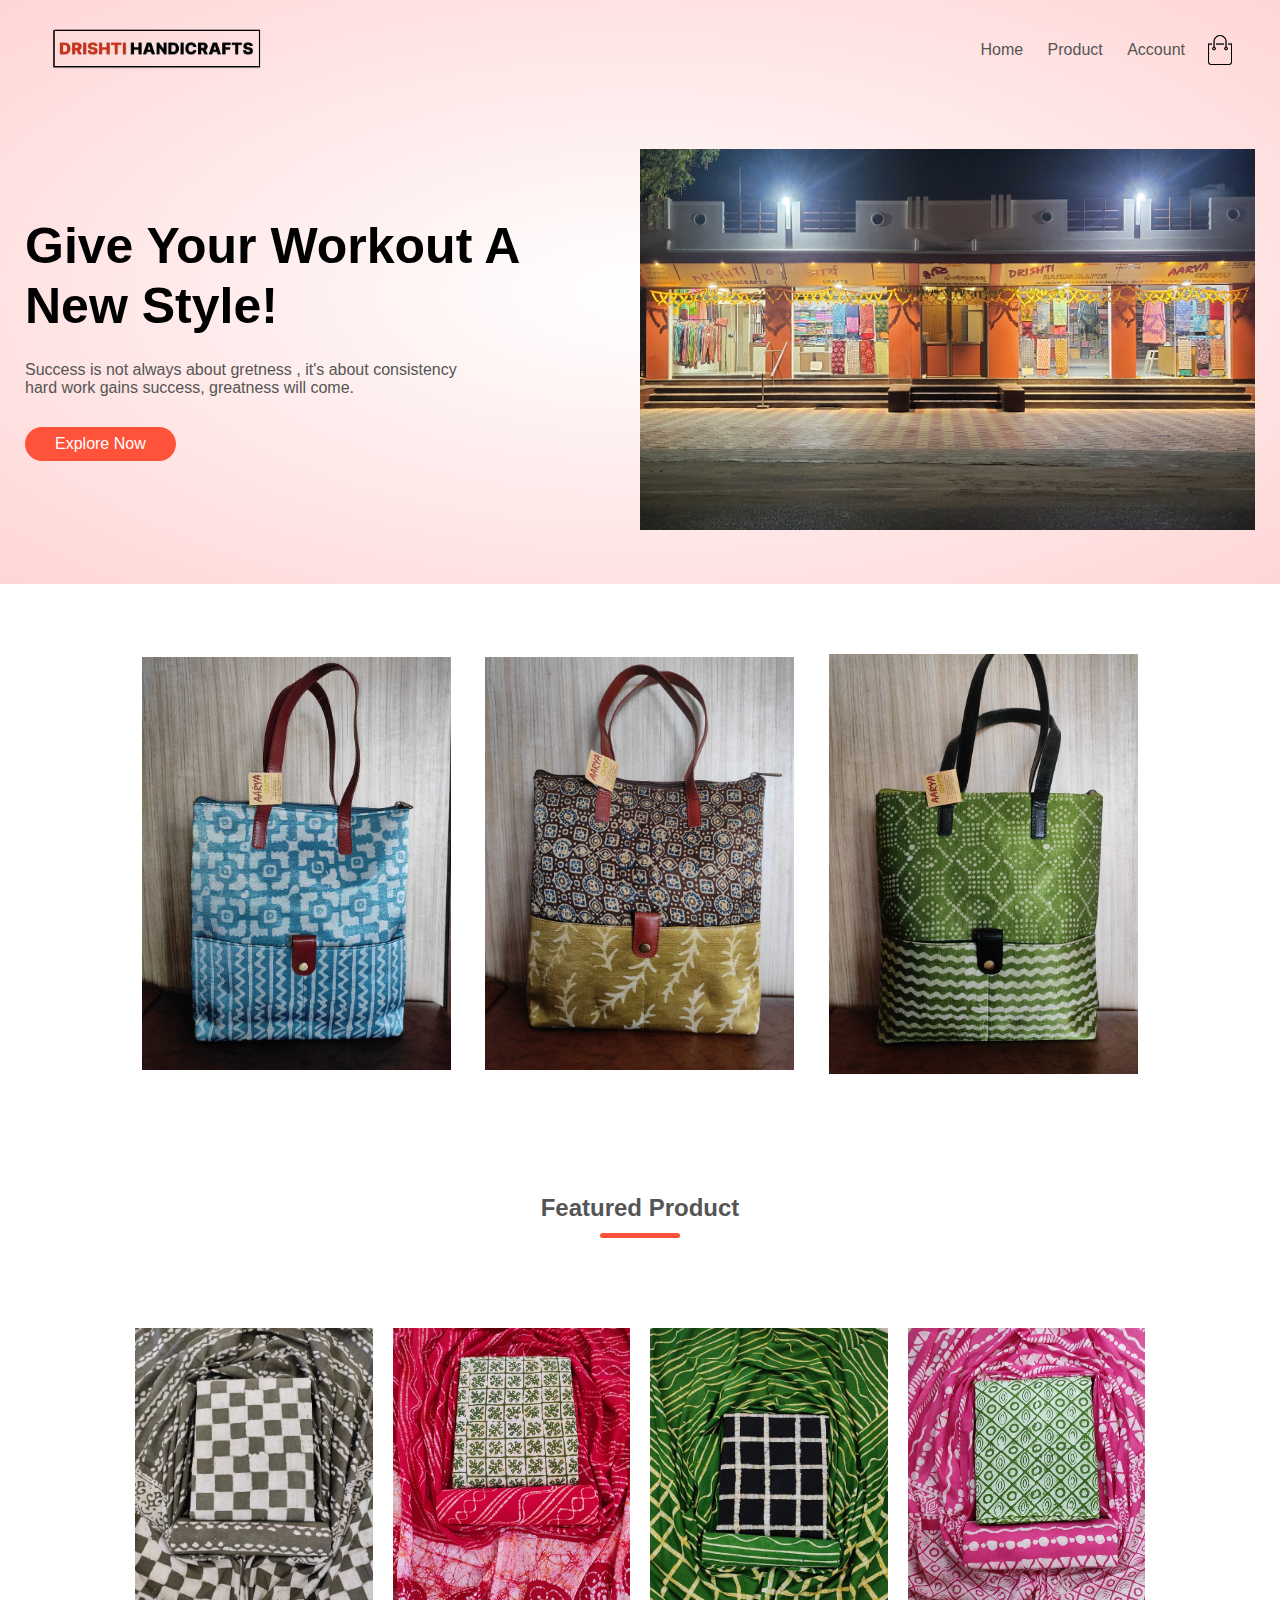
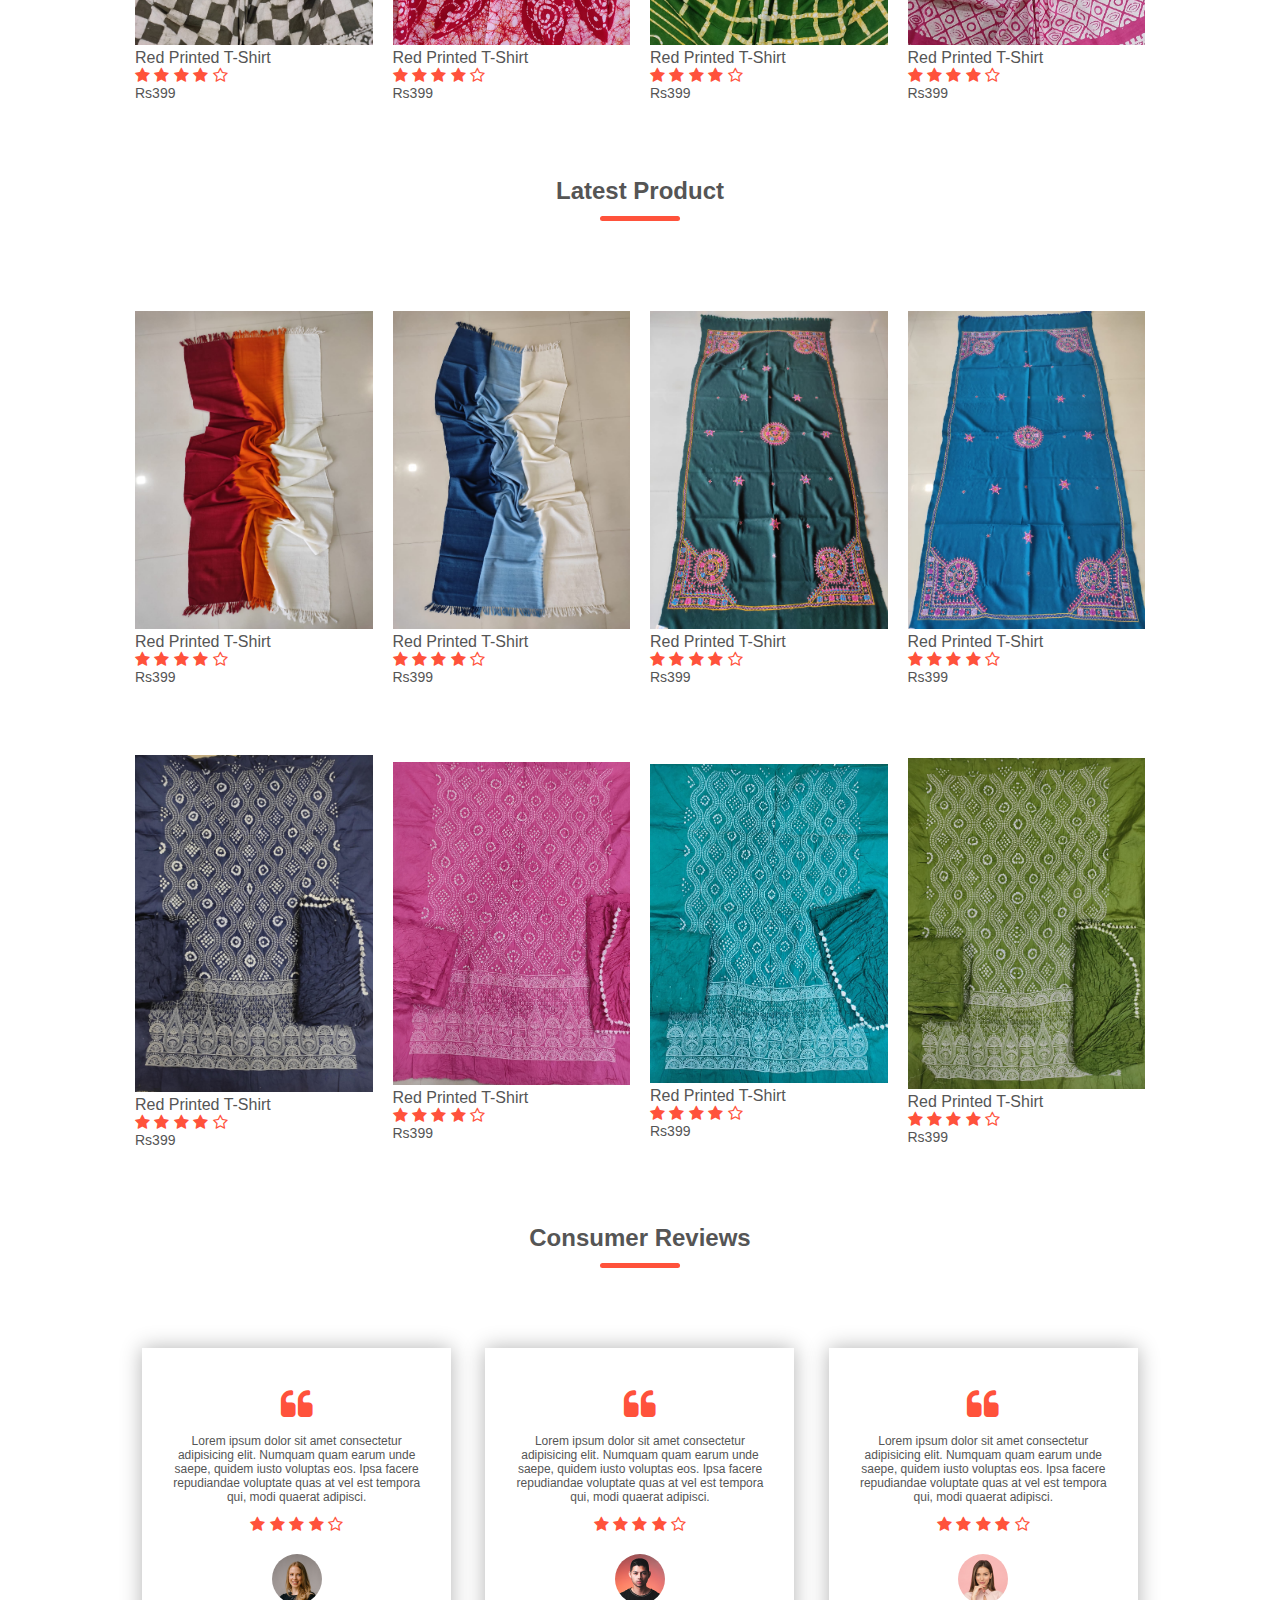
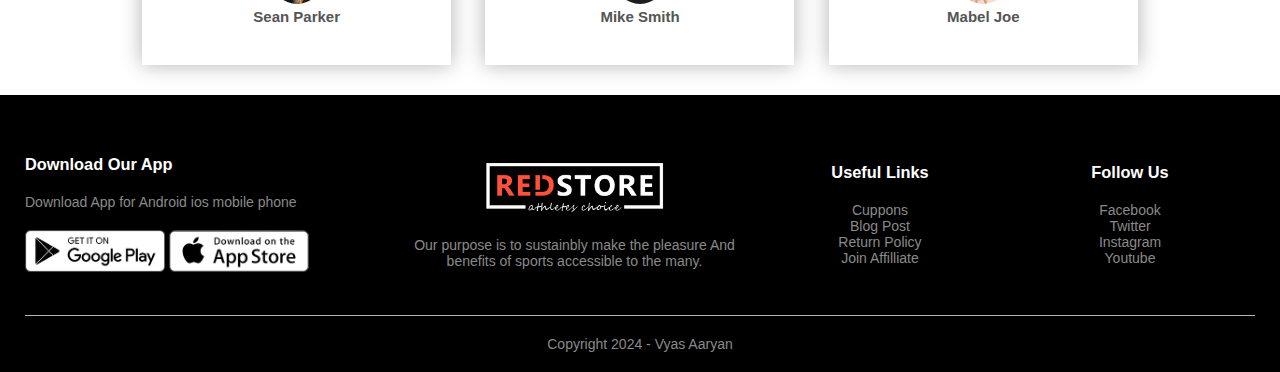
==== index.html @ b0a5a6c5 "Add files via upload" ====
<!DOCTYPE html>
<html lang="en">

<head>
    <meta charset="UTF-8">
    <meta name="viewport" content="width=device-width, user-scalable=no">
    <title>E-Commerce Website</title>
    <link rel="stylesheet" href="https://stackpath.bootstrapcdn.com/font-awesome/4.7.0/css/font-awesome.min.css">
    <link rel="stylesheet" href="style.css">
</head>



<!----------Header Section---------------->

<div class="header">
    <div class="container">
        <div class="navbar">
            <div class="logo">
                <img src="images/ok1.png" alt="" width="220px">
            </div>
            <nav>
                <ul id="MenuItem">
                    <li><a href="index.html">Home</a></li>
                    <li><a href="product.html">Product</a></li>
                    <li><a href="account.html">Account</a></li>
                </ul>
            </nav>
            <img src="images/cart.png" width="30px" height="30px" onclick="window.location.href='cart.html';">
            <img src="images/menu.png" class="menu-icon" onclick="menutoggle()">
        </div>
        <div class="row">
            <div class="col-2">
                <h1>Give Your Workout A<br> New Style!</h1>
                <p>Success is not always about gretness , it's about
                    consistency <br>hard work gains success, greatness will come.
                </p>
                <a href="#" class="btn">Explore Now</a>
            </div>
            <div class="col-2">
                <img src="aarya/shop.jpg" alt="">
            </div>
        </div>
    </div>
</div>

<!--------------------------- Featured Categories --------------------------->

<div class="categories">
    <div class="small-container">
        <div class="row">
            <div class="col-3">
                <img src="aarya/p.jpeg" alt="">
            </div>
            <div class="col-3">
                <img src="aarya/p2 (1).jpeg" alt="">
            </div>
            <div class="col-3">
                <img src="aarya/p2 (2).jpeg" alt="" height="420px">
            </div>
        </div>
    </div>
</div>


<!-----------------------------Featured Product---------------->

<div class="small-container">
    <h2 class="title">Featured Product</h2>
    <div class="row">
        <div class="col-4">
            <img src="aarya/1.jpeg" alt="">
            <h4>Red Printed T-Shirt</h4>
            <div class="rating">
                <i class="fa fa-star"></i>
                <i class="fa fa-star"></i>
                <i class="fa fa-star"></i>
                <i class="fa fa-star"></i>
                <i class="fa fa-star-o"></i>
            </div>
            <p>Rs399</p>
        </div>
        <div class="col-4">
            <img src="aarya/2.jpeg" alt="">
            <h4>Red Printed T-Shirt</h4>
            <div class="rating">
                <i class="fa fa-star"></i>
                <i class="fa fa-star"></i>
                <i class="fa fa-star"></i>
                <i class="fa fa-star"></i>
                <i class="fa fa-star-o"></i>
            </div>
            <p>Rs399</p>
        </div>
        <div class="col-4">
            <img src="aarya/4.jpeg" alt="">
            <h4>Red Printed T-Shirt</h4>
            <div class="rating">
                <i class="fa fa-star"></i>
                <i class="fa fa-star"></i>
                <i class="fa fa-star"></i>
                <i class="fa fa-star"></i>
                <i class="fa fa-star-o"></i>
            </div>
            <p>Rs399</p>
        </div>
        <div class="col-4">
            <img src="aarya/3.jpeg" alt="">
            <h4>Red Printed T-Shirt</h4>
            <div class="rating">
                <i class="fa fa-star"></i>
                <i class="fa fa-star"></i>
                <i class="fa fa-star"></i>
                <i class="fa fa-star"></i>
                <i class="fa fa-star-o"></i>
            </div>
            <p>Rs399</p>
        </div>
    </div>
    <h2 class="title">Latest Product</h2>
    <div class="row">
        <div class="col-4">
            <img src="aarya/red.jpeg" alt="">
            <h4>Red Printed T-Shirt</h4>
            <div class="rating">
                <i class="fa fa-star"></i>
                <i class="fa fa-star"></i>
                <i class="fa fa-star"></i>
                <i class="fa fa-star"></i>
                <i class="fa fa-star-o"></i>
            </div>
            <p>Rs399</p>
        </div>
        <div class="col-4">
            <img src="aarya/d4.jpeg" alt="">
            <h4>Red Printed T-Shirt</h4>
            <div class="rating">
                <i class="fa fa-star"></i>
                <i class="fa fa-star"></i>
                <i class="fa fa-star"></i>
                <i class="fa fa-star"></i>
                <i class="fa fa-star-o"></i>
            </div>
            <p>Rs399</p>
        </div>
        <div class="col-4">
            <img src="aarya/navy.jpeg" alt="">
            <h4>Red Printed T-Shirt</h4>
            <div class="rating">
                <i class="fa fa-star"></i>
                <i class="fa fa-star"></i>
                <i class="fa fa-star"></i>
                <i class="fa fa-star"></i>
                <i class="fa fa-star-o"></i>
            </div>
            <p>Rs399</p>
        </div>
        <div class="col-4">
            <img src="aarya/green1.jpeg" alt="">
            <h4>Red Printed T-Shirt</h4>
            <div class="rating">
                <i class="fa fa-star"></i>
                <i class="fa fa-star"></i>
                <i class="fa fa-star"></i>
                <i class="fa fa-star"></i>
                <i class="fa fa-star-o"></i>
            </div>
            <p>Rs399</p>
        </div>
        <div class="col-4">
            <img src="aarya/d1.jpeg" alt=""> 
            <h4>Red Printed T-Shirt</h4>
            <div class="rating">
                <i class="fa fa-star"></i>
                <i class="fa fa-star"></i>
                <i class="fa fa-star"></i>
                <i class="fa fa-star"></i>
                <i class="fa fa-star-o"></i>
            </div>
            <p>Rs399</p>
        </div>
        <div class="col-4">
            <img src="aarya/d2.jpeg" alt="">
            <h4>Red Printed T-Shirt</h4>
            <div class="rating">
                <i class="fa fa-star"></i>
                <i class="fa fa-star"></i>
                <i class="fa fa-star"></i>
                <i class="fa fa-star"></i>
                <i class="fa fa-star-o"></i>
            </div>
            <p>Rs399</p>
        </div>
        <div class="col-4">
            <img src="aarya/d3.jpeg" alt="">
            <h4>Red Printed T-Shirt</h4>
            <div class="rating">
                <i class="fa fa-star"></i>
                <i class="fa fa-star"></i>
                <i class="fa fa-star"></i>
                <i class="fa fa-star"></i>
                <i class="fa fa-star-o"></i>
            </div>
            <p>Rs399</p>
        </div>
        <div class="col-4">
            <img src="aarya/green.jpeg" alt="">
            <h4>Red Printed T-Shirt</h4>
            <div class="rating">
                <i class="fa fa-star"></i>
                <i class="fa fa-star"></i>
                <i class="fa fa-star"></i>
                <i class="fa fa-star"></i>
                <i class="fa fa-star-o"></i>
            </div>
            <p>Rs399</p>
        </div>
    </div>
</div>

<!------------------------offer----------------->




<!----------------testimonial------------------>
<h2 class="title">Consumer Reviews</h2>
<div class="test">
    <div class="small-container">
        <div class="row">
            <div class="col-3">
                <i class="fa fa-quote-left"></i>
                <p>Lorem ipsum dolor sit amet consectetur adipisicing elit.
                    Numquam quam earum unde saepe, quidem iusto voluptas eos.
                    Ipsa facere repudiandae voluptate quas at vel est tempora qui,
                    modi quaerat adipisci.</p>
                <div class="rating">
                    <i class="fa fa-star"></i>
                    <i class="fa fa-star"></i>
                    <i class="fa fa-star"></i>
                    <i class="fa fa-star"></i>
                    <i class="fa fa-star-o"></i>
                </div>
                <img src="images/user-1.png">
                <h3>Sean Parker</h3>
            </div>
            <div class="col-3">
                <i class="fa fa-quote-left"></i>
                <p>Lorem ipsum dolor sit amet consectetur adipisicing elit.
                    Numquam quam earum unde saepe, quidem iusto voluptas eos.
                    Ipsa facere repudiandae voluptate quas at vel est tempora qui,
                    modi quaerat adipisci.</p>
                <div class="rating">
                    <i class="fa fa-star"></i>
                    <i class="fa fa-star"></i>
                    <i class="fa fa-star"></i>
                    <i class="fa fa-star"></i>
                    <i class="fa fa-star-o"></i>
                </div>
                <img src="images/user-2.png">
                <h3>Mike Smith</h3>
            </div>
            <div class="col-3">
                <i class="fa fa-quote-left"></i>
                <p>Lorem ipsum dolor sit amet consectetur adipisicing elit.
                    Numquam quam earum unde saepe, quidem iusto voluptas eos.
                    Ipsa facere repudiandae voluptate quas at vel est tempora qui,
                    modi quaerat adipisci.</p>
                <div class="rating">
                    <i class="fa fa-star"></i>
                    <i class="fa fa-star"></i>
                    <i class="fa fa-star"></i>
                    <i class="fa fa-star"></i>
                    <i class="fa fa-star-o"></i>
                </div>
                <img src="images/user-3.png">
                <h3>Mabel Joe</h3>
            </div>
        </div>
    </div>
</div>



<!--------------------------- Brands ----------------------------->




<!------------------------footer------------------------------>


<div class="footer">
    <div class="container">
        <div class="row">
            <div class="footer-col-1">
                <h3>Download Our App</h3>
                <p>Download App for Android ios mobile phone</p>
                <div class="app-logo">
                    <img src="images/play-store.png">
                    <img src="images/app-store.png">
                </div>
            </div>
            <div class="footer-col-2">
                <img src="images/logo-white.png">
                <p>Our purpose is to sustainbly make the pleasure And
                    benefits of sports accessible to the many.
                </p>
            </div>
            <div class="footer-col-3">
                <h3>Useful Links</h3>
                <ul>
                    <li>Cuppons</li>
                    <li>Blog Post</li>
                    <li>Return Policy</li>
                    <li>Join Affilliate</li>
                </ul>
            </div>
            <div class="footer-col-4">
                <h3>Follow Us</h3>
                <ul>
                    <li>Facebook</li>
                    <li>Twitter</li>
                    <li>Instagram</li>
                    <li>Youtube</li>
                </ul>
            </div>
        </div>
        <hr>
        <p class="copy">Copyright 2024 - Vyas Aaryan</p>
    </div>
</div>

<!-----------------js for toggle menu--------------->

<script>
    var MenuItem = document.getElementById("MenuItem");

    MenuItem.style.maxHeight = "0px";

    function menutoggle(){
        if(MenuItem.style.maxHeight =="0px")
            {
                MenuItem.style.maxHeight ="200px"
            }
            else
            {
                MenuItem.style.maxHeight = "0px"
            }
    }
</script>
</body>

</html>
---- style.css ----
*{
    margin: 0;
    padding: 0;
    box-sizing: border-box;
    font-family: sans-serif;
}
.navbar{
    display: flex;
    align-items: center;
    padding: 20px;
}
nav{
    flex: 1;
    text-align: right;
}
nav ul {
    display: inline-block;
    list-style: none;
   
}
nav ul li{
    display: inline-block;
    margin-right: 20px;
}
a{
    text-decoration: none;
    color: #555;
}
p{
    color: #555;
}
.container{
    max-width: 1300px;
    margin: auto;
    padding-left: 25px;
    padding-right: 25px;
}
.row{
    display: flex;
    align-items: center;
    flex-wrap: wrap;
    justify-content: space-around;
}
.col-2{
    flex-basis: 50%;
    min-width: 300px;
}
.col-2 img{
    max-width: 100%;
    padding:50px 0;
}
.col-2 h1{
    font-size: 50px;
    line-height: 60px;
    margin: 25px 0;
}
.btn{
    display: inline-block;
    background-color: #ff523b;
    color: #fff;
    padding: 8px 30px;
    margin: 30px 0;
    border-radius: 30px;
    transition:0.5s;
}
.btn:hover{
    background-color: #563434;
}
.header{
    background: radial-gradient(#fff,#ffd6d6);
}


/* Featured-Categories */



.categories{
    margin: 70px 0;
    
}
.col-3{
    flex-basis: 30%;
    min-width: 250px;
    margin-bottom: 30px;
    
}
.col-3 img{
    width: 100%;
}
.small-container{
    max-width: 1080px;
    margin: auto;
    padding: 0px 25px;
}


/* Featured Product */

.col-4{
    flex-basis: 25%;
    padding: 10px;
    min-width: 200px;
    margin-bottom: 50px;
    transition: 0.5s;    
}
.col-4 img{
    width: 100%;
   
}
.title{
    text-align: center;
    margin: 0 auto 80px;
    position: relative;
    line-height: 60px;
    color: #555;
}
.title::after{
    content: '';
    background: #ff523b;
    width: 80px;
    height: 5px;
    border-radius: 5px;
    position: absolute;
    transform: translateX(-50%);
    bottom: 0;
    left: 50%;
}
h4{
    color: #555;
    font-weight: normal;
}
.col-4 p{
    font-size: 14px;
}
.rating .fa{
    color: #ff523b;
}
.col-4:hover{
    transform: translateY(-10px);
}
.offer{
    background: radial-gradient(#fff,#ffd6d6);
    margin-top: 80px;
    padding: 30px 0;
}
.col-2 .offer-img{
    padding: 50px;
}
small{
    color: #555;
}


/* test */

.test{
    margin-top: 50px;
}
.test .col-3{
    text-align: center;
    padding: 40px 20px;
    box-shadow: 0 0 20px 0 rgba(0,0,0,0.3);
    cursor: pointer;
    transition: 0.5s;
}
.test .col-3 img{
    width: 50px;
    margin-top: 20px;
    border-radius: 50%;
}
.test .col-3:hover{
    transform: translateY(-10px);
}
.fa.fa-quote-left{
    font-size: 34px;
    color: #ff523b;
}
.col-3 p{
    font-size: 12px;
    margin: 12px 0;
}
.test .col-3 h3{
    font-weight: 600;
    color: #555;
    font-size: 15px;
}



/* Brands */

.brands{
    margin: 100px 0;
    
}
.col-5{
    width: 160px;
}
.col-5 img{
    width: 100%;
    cursor: pointer;

}


/* footer  */

.footer{
    background-color: #000;
    font-size: 14px;
    padding: 60px 0 20px;
    color: #8a8a8a;
}
.footer p{
    color: #8a8a8a;
}
.footer h3{
    color: #fff;
    margin-bottom: 20px;
}
.footer-col-1, .footer-col-2, .footer-col-3, .footer-col-4{
    min-width: 250px;
    margin-bottom: 20px;
}
.footer-col-1{
    flex-basis: 30%;
}
.footer-col-2{
    flex: 1;
    text-align: center;
}
.footer-col-2 img{
    width: 180px;
    margin-bottom: 20px;
}
.footer-col-3, .footer-col-4{
    flex-basis: 12%;
    text-align: center;
}
ul{
    list-style: none;
}
.app-logo
{
    margin-top: 20px;
}
.app-logo img{
    width: 140px;
}
.footer hr{
    border: none;
    background-color: #b5b5b5;
    height: 1px;
    margin: 20px 0;
}
.copy{
    text-align: center;
}
.menu-icon{
    width: 28px;
    margin-left: 20px;
    display: none;
}









/*-------------------------All Product -------------------------*/

.row-2{
    justify-content: space-between;
    margin: 50px auto 50px;
}
select{
    border: 1px solid #ff523b;
    padding: 5px;
}
select:focus{
    outline: none;
}
.page-btn{
    
    margin: 0 auto 80px;
   
}
.page-btn  span{
    display: inline-block;
    border: 1px solid #ff523b;
    margin-left: 10px;
    width: 40px;
    height: 40px;
    text-align: center;
    line-height: 40px;
    cursor: pointer;
    transition: 1s;
}
.page-btn span:hover{
    background: #ff523b;
    color: #fff;
}



/* ---------------------- Signle product Details -------------------*/

.single-product{
    margin-top: 10px;
}
.single-product .col-2 img{
    padding: 0;
}
.single-product .col-2{
    padding: 20px;
   
}
.single-product h4{
    margin: 20px 0;
    font-size: 22px;
    font-weight: bold;
}
.single-product select{
   display: block;
   padding: 10px;
   margin-top: 20px;
}
.single-product input{
    width: 50px;
    height: 40px;
    padding-left: 10px;
    outline: none;
    font-size: 20px;
    margin-right: 10px;
    border: 1px solid #ff523b;
}
.single-product .fa{
    color: #ff523b;
    margin-left: 10px;
}
.small-img-row{
    display: flex;
    justify-content: space-between;
}
.small-img-col{
    flex-basis: 24%;
    cursor: pointer;
}

/* cart item */

.cart-page{
    margin: 80px auto;
}
table{
    width: 100%;
    border-collapse: collapse;
}
.cart-info{
    display: flex;
    flex-wrap: wrap;
}
th{
    text-align: left;
    padding: 5px;
    color: #fff;
    background-color: #ff523b;
    font-weight: normal;
}
td{
    padding: 10px 5px;
}
td input{
    width: 40px;
    height: 30px;
    padding: 5px;
}
td a{
    color: #ff523b;
    font-size: 12px;
}
td img{
    width: 80px;
    height:80px;
    border: 1px solid;
    margin: 10px;
}
.cart-info div{
    padding: 10px;
}
.total-price{
    display: flex;
    justify-content: flex-end;
}
.total-price table{
    border-top: 3px solid #ff523b;
    width: 100%;
    max-width: 390px;
}

td:last-child{
    text-align: right;
}
th:last-child{
    text-align: right;
}


/*--------------------- Account-page -------------------------*/

.account-page{
    padding: 50px 0;
    background: radial-gradient(#fff,#ffd6d6);
}
.from-container{
    width: 300px;
    height: 350px;
    position: relative;
    text-align: center;
    padding: 20px 0;
    margin: auto;
    box-shadow: 0 -8px 32px 0px rgba(0,0,0,0.2);
    background: #fff;
    overflow: hidden;
}
.from-container span{
    padding: 0 10px;
    color: #555;
    cursor: pointer;
    width: 100px;
    display: inline-block;
}
.from-btn{
    display: inline-block;
}
.from-container form{
    max-width: 300px;
    padding: 0 20px;
    position: absolute;
    top: 130px;
    transition: 1s;

}
form input{
    width: 100%;
    height: 30px;
    margin: 10px 0;
    padding: 0 10px;
    border: 1px solid #ccc;
}
form .btn{
    width: 100%;
    border: none;
    cursor: pointer;
    margin: 10px 0;
}
form .btn:focus{
    outline: none;
}
#loginfrom {
    left: -300px;
    margin-top: -45px;
} 
#regfrom{
    left: 0;
    margin-top: -45px;
}
form a{
    font-size: 12px;
}
#indicator{
    background-color: #ff523b;
    height: 3px;
    width: 100px;
    border: none;
    margin-top: 8px;
    transform: translateX(100px);
    transition: 1s;
}






/* media query for menu */

@media (max-width:800px){
    nav ul{
        position: absolute;
        top: 70px;
        left: 0;
        background-color: #333;
        width: 100%;
        overflow: hidden;
        transition: 1.5s;
    }
    nav ul li{
        display: block;
        margin-right: 50px;
        margin-top: 10px;
        margin-bottom: 10px;
    }
    nav ul li a{
        color: #fff;
    }
    .menu-icon{
        display: block;
    }
    .row{
        text-align: center;
    }
    .col-2, .col-3, .col-4{
        flex-basis: 50%;
    }
}

/* ------------ media query for less than 600px mobile ---------*/

@media(max-width:600px){
    .row{
        text-align: center;
    }
    .col-2, .col-3, .col-4{
        flex-basis: 50%;
    }
    .page-btn{
    
        margin: 0 auto 80px;
        margin-left: 40px;
       
    }
    .single-product .row{
        text-align: left;
    }
    .single-product .col-2{
        padding: 20px 0;
    }
    .single-product h1{
        font-size: 26px;
        line-height: 32px;
    }
    .cart-info p{
        display: none;
    }
    .td input{
        width: 40px;
        height: 30px;
        padding: 5px;
    }
}
@media (max-width:450px){
    .row{
        text-align: center;
    }
    .col-2, .col-3, .col-4{
        flex-basis: 100%;
    }
}
@media(max-width:400px){
    .row{
        text-align: center;
    }
    .col-2, .col-3, .col-4{
        flex-basis: 100%;
    }
}
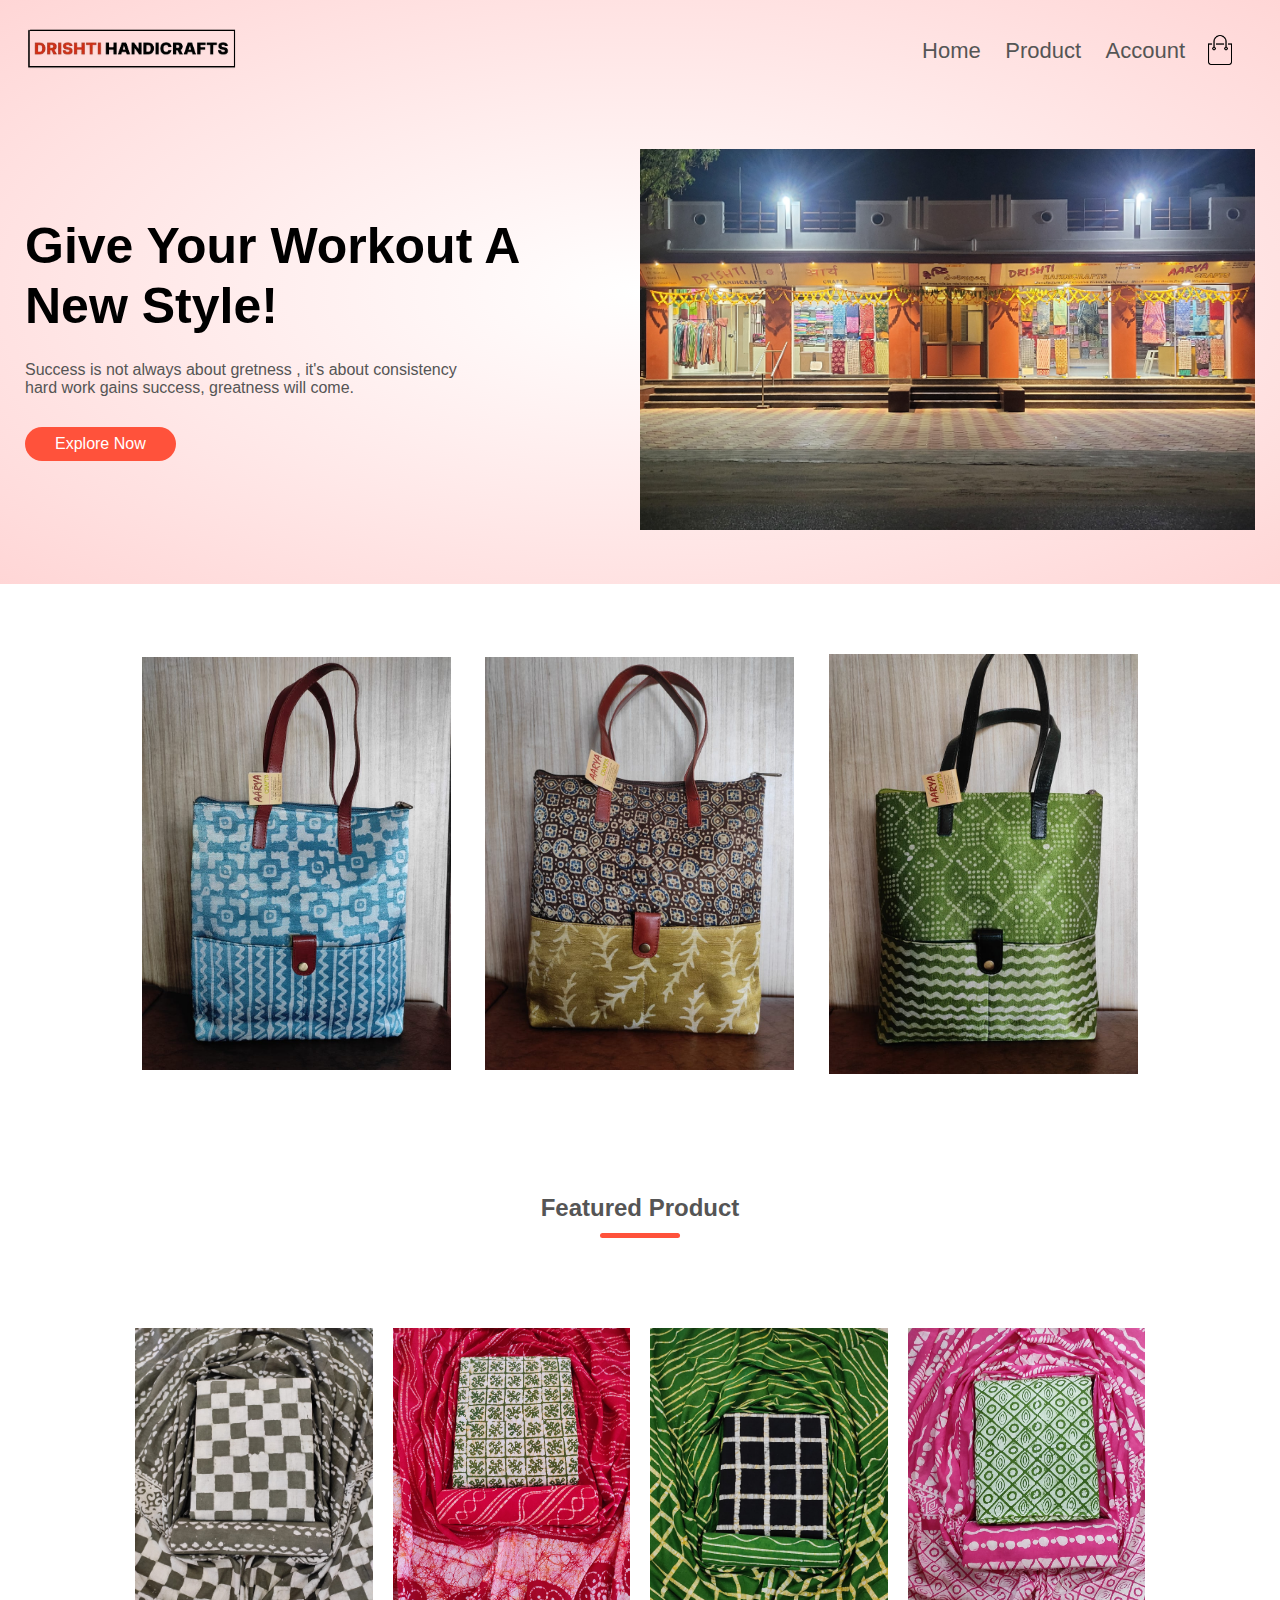
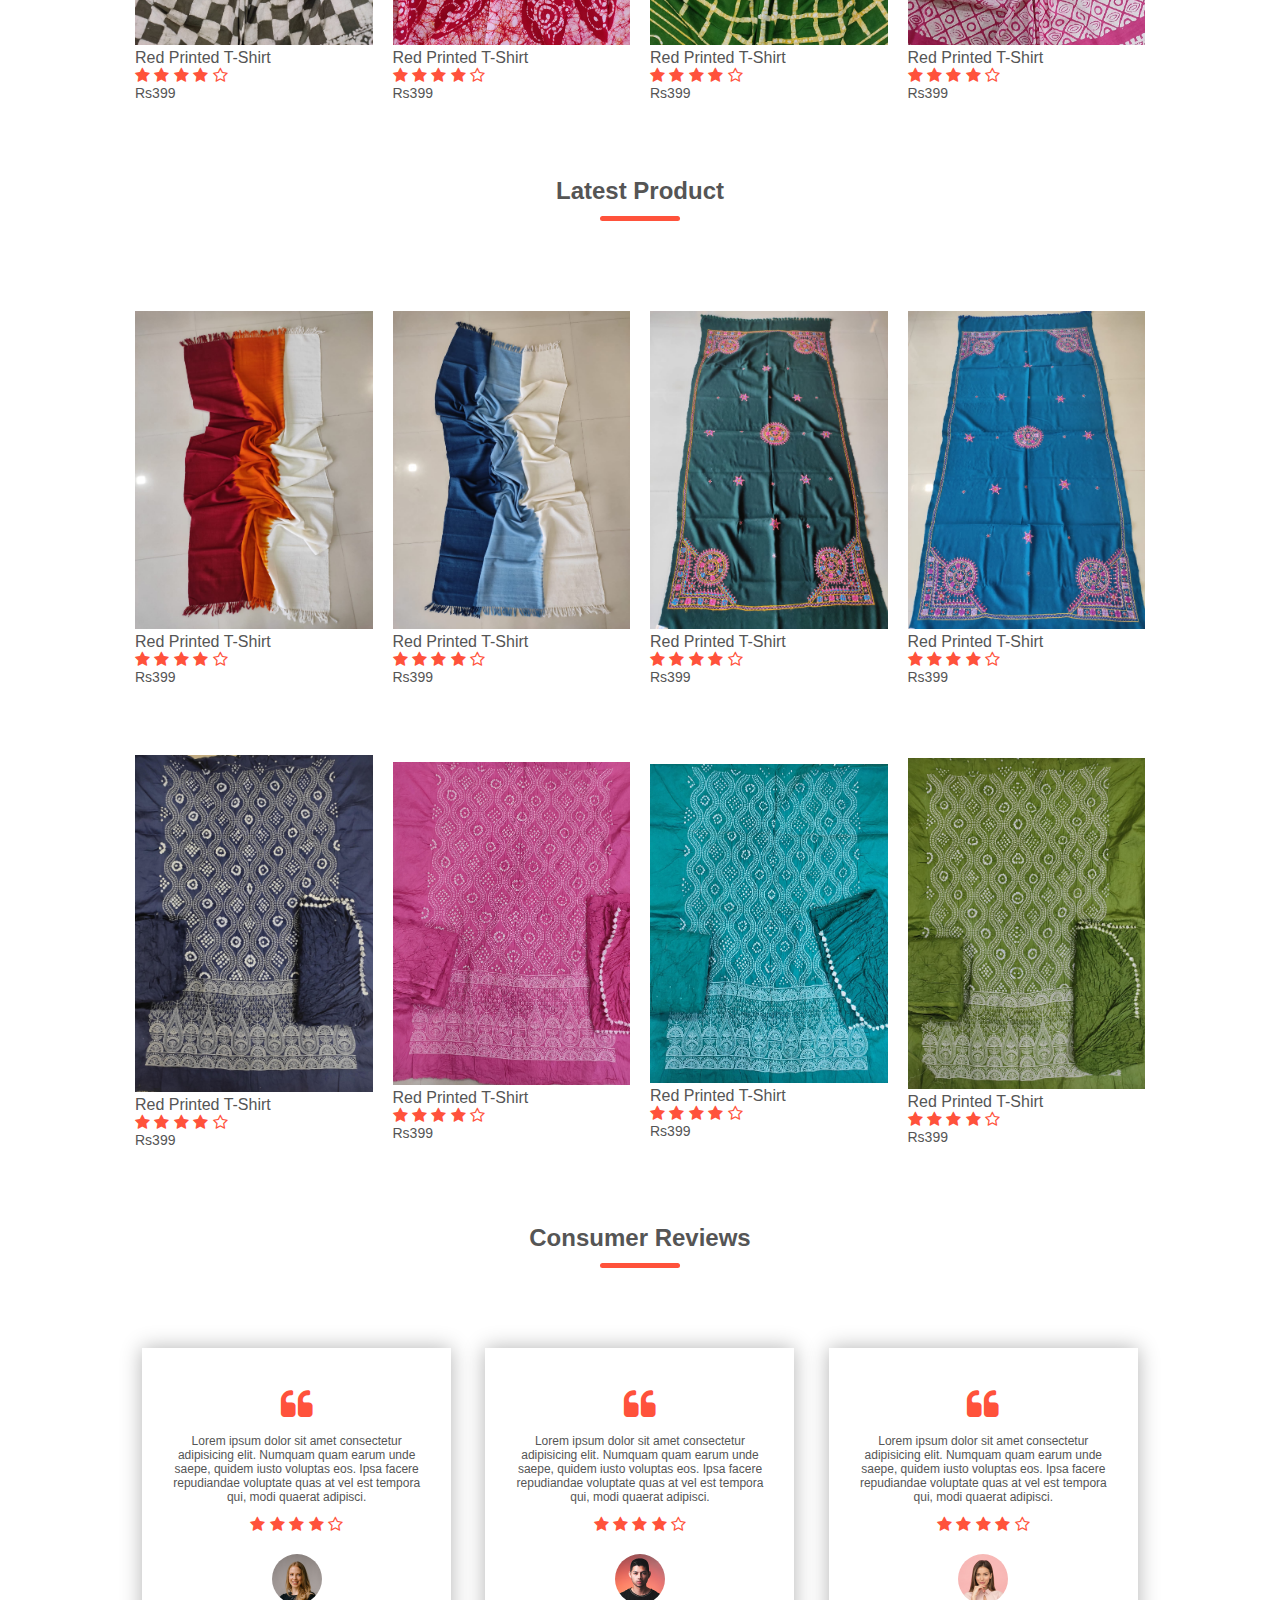
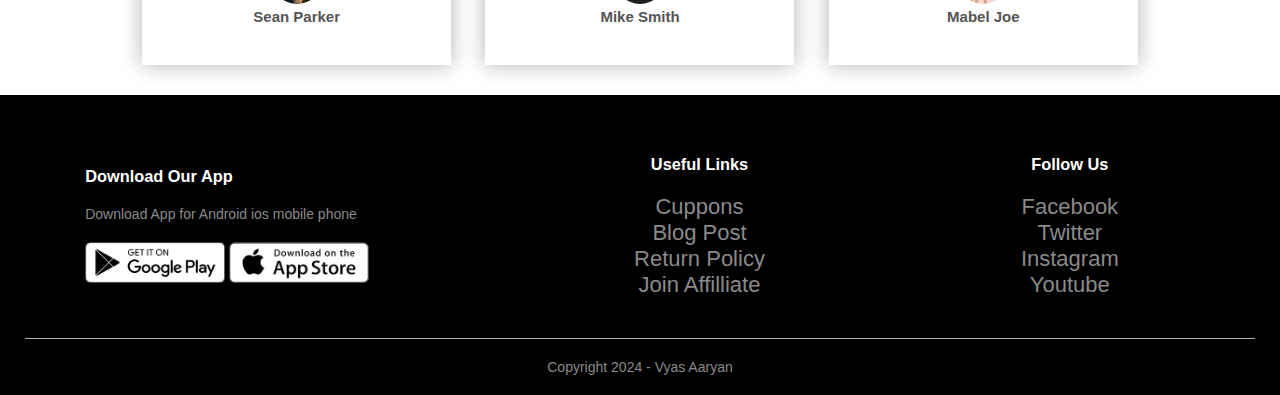
==== commit 3067b2c4: "Add files via upload" ====
--- a/index.html
+++ b/index.html
@@ -301,12 +301,7 @@
                     <img src="images/app-store.png">
                 </div>
             </div>
-            <div class="footer-col-2">
-                <img src="images/logo-white.png">
-                <p>Our purpose is to sustainbly make the pleasure And
-                    benefits of sports accessible to the many.
-                </p>
-            </div>
+           
             <div class="footer-col-3">
                 <h3>Useful Links</h3>
                 <ul>
--- a/style.css
+++ b/style.css
@@ -4,10 +4,17 @@
     box-sizing: border-box;
     font-family: sans-serif;
 }
+.header{
+
+}
+.logo{
+	margin-left:-25px;
+}
 .navbar{
     display: flex;
     align-items: center;
     padding: 20px;
+
 }
 nav{
     flex: 1;
@@ -222,12 +229,13 @@
 .footer-col-1, .footer-col-2, .footer-col-3, .footer-col-4{
     min-width: 250px;
     margin-bottom: 20px;
+
 }
 .footer-col-1{
     flex-basis: 30%;
 }
 .footer-col-2{
-    flex: 1;
+   
     text-align: center;
 }
 .footer-col-2 img{
@@ -237,6 +245,9 @@
 .footer-col-3, .footer-col-4{
     flex-basis: 12%;
     text-align: center;
+}
+ul li {
+    font-size: 22px;
 }
 ul{
     list-style: none;
